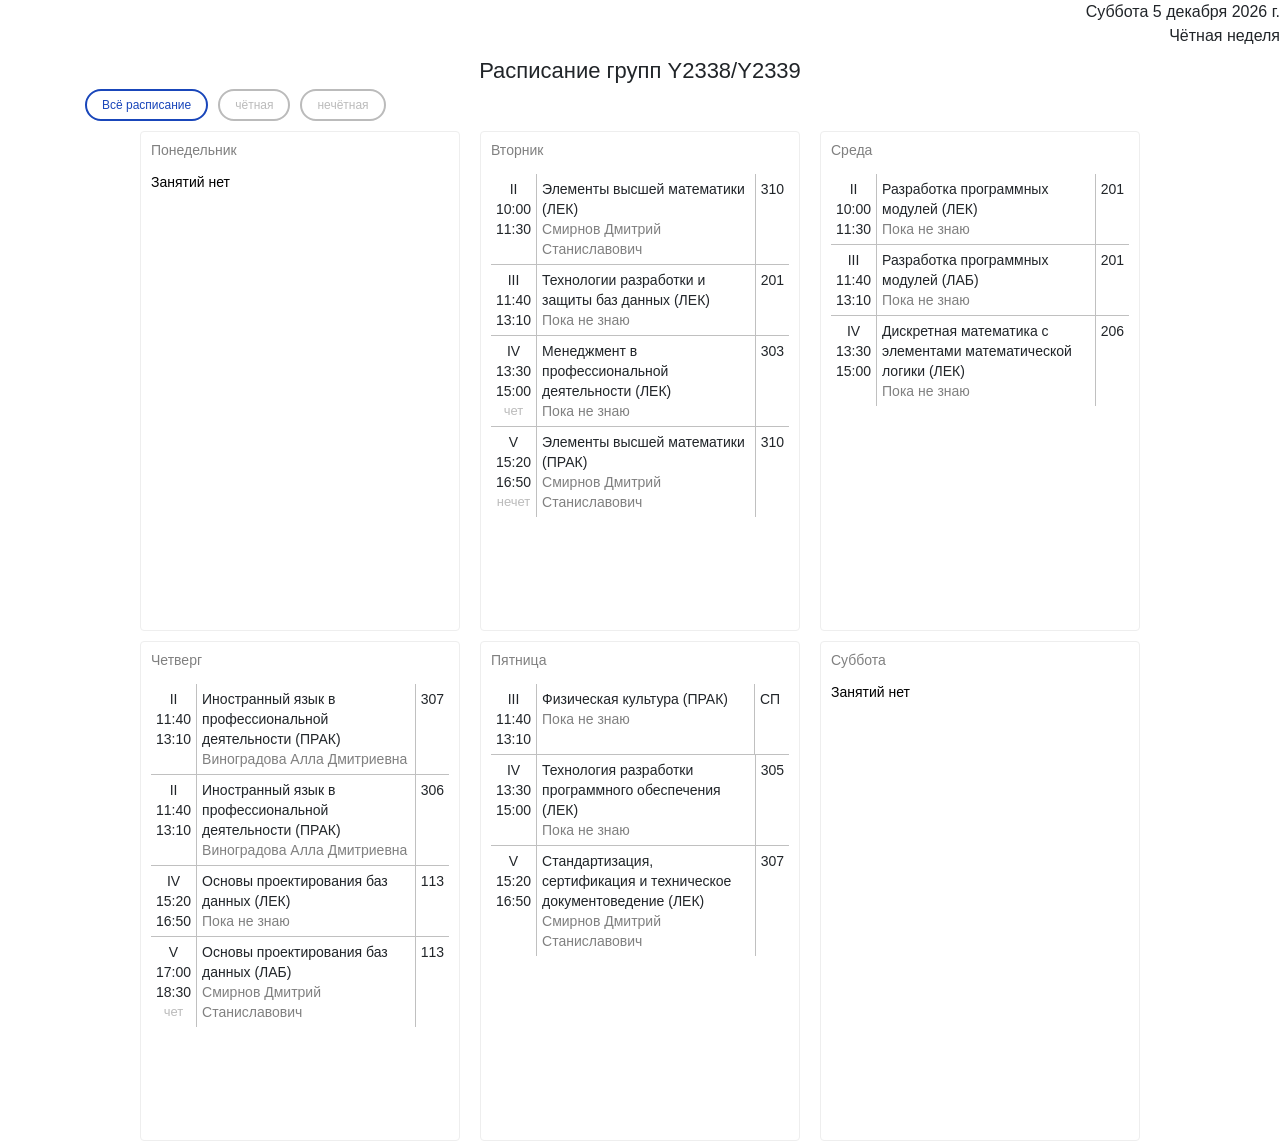
==== css/index.html @ 1cdcd863 "Add files via upload" ====
<!doctype html>
<html lang="en">

<head>
    <title> Y2338/Y2339</title>
    <!-- Required meta tags -->
    <meta charset="utf-8">
    <meta name="viewport" content="width=device-width, initial-scale=1, shrink-to-fit=no">

    <!-- Bootstrap CSS -->
    <link rel="stylesheet" href="https://stackpath.bootstrapcdn.com/bootstrap/4.3.1/css/bootstrap.min.css"
        integrity="sha384-ggOyR0iXCbMQv3Xipma34MD+dH/1fQ784/j6cY/iJTQUOhcWr7x9JvoRxT2MZw1T" crossorigin="anonymous">
    <link rel="stylesheet" href="/css/style.css">
</head>

<body>
    <div class="date">
        <span id="date"></span>
    </div>
    <div class="number_week">
        <input type="date" id="week">
        <span>Порядковый номер недели: </span> <output></output>
    </div>
    <p class="chetnost"></p>


    <div class="name">
        <h1>Расписание групп Y2338/Y2339</h1>
    </div>
    <div class="container">
        <div class="buttons">
            <button class="btn_blue__active" id="all">Всё расписание</button>
            <button class="btn_blue" id="chet">чётная</button>
            <button class="btn_blue" id="nechet">нечётная</button>
        </div>
        <div class="menu">
            <nav>
                <ul>
                    <li><a href="#пн">пн</a></li>
                    <li><a href="#вт">вт</a></li>
                    <li><a href="#ср">ср</a></li>
                    <li><a href="#чт">чт</a></li>
                    <li><a href="#пт">пт</a></li>
                    <li><a href="#сб">сб</a></li>
                </ul>
            </nav>
        </div>


        <section class="chet">
            <div class="chet-rects">
                <div class="chet-rects-block">
                    <div class="chet-rects-block-day" id="пн">
                        <h2>Понедельник</h2>
                    </div>
                    <h3>Занятий нет</h3>
                </div>
                <div class="chet-rects-block">
                    <div class="chet-rects-block-day" id="вт">
                        <h2>Вторник</h2>
                    </div>
                    <div class="chet-rects-block-lessons">
                        <div class="chet-rects-block-lessons-block">
                            <div class="chet-rects-block-lessons-block-time">
                                <span>II</span>
                                <span>10:00</span>
                                <span>11:30</span>
                            </div>
                            <div class="chet-rects-block-lessons-block-info">
                                <span>Элементы высшей математики (ЛЕК)</span>
                                <span>Смирнов Дмитрий Станиславович</span>
                            </div>
                            <div class="chet-rects-block-lessons-block-cabinet">
                                <span>310</span>
                            </div>
                        </div>
                        <div class="chet-rects-block-lessons-block">
                            <div class="chet-rects-block-lessons-block-time">
                                <span>III</span>
                                <span>11:40</span>
                                <span>13:10</span>
                            </div>
                            <div class="chet-rects-block-lessons-block-info">
                                <span>Технологии разработки и защиты баз данных (ЛЕК)</span>
                                <span>Пока не знаю</span>
                            </div>
                            <div class="chet-rects-block-lessons-block-cabinet">
                                <span>201</span>
                            </div>
                        </div>
                        <div class="chet-rects-block-lessons-block" id="chet_block">
                            <div class="chet-rects-block-lessons-block-time">
                                <span>IV</span>
                                <span>13:30</span>
                                <span>15:00</span>
                                <span>чет</span>
                            </div>
                            <div class="chet-rects-block-lessons-block-info">
                                <span>Менеджмент в профессиональной деятельности (ЛЕК)</span>
                                <span>Пока не знаю</span>
                            </div>
                            <div class="chet-rects-block-lessons-block-cabinet">
                                <span>303</span>
                            </div>
                        </div>
                        <div class="chet-rects-block-lessons-block-bottom" id="nechet_block">
                            <div class="chet-rects-block-lessons-block-time">
                                <span>V</span>
                                <span>15:20</span>
                                <span>16:50</span>
                                <span>нечет</span>
                            </div>
                            <div class="chet-rects-block-lessons-block-info">
                                <span>Элементы высшей математики (ПРАК)</span>
                                <span>Смирнов Дмитрий Станиславович</span>
                            </div>
                            <div class="chet-rects-block-lessons-block-cabinet">
                                <span>310</span>
                            </div>
                        </div>
                    </div>
                </div>
                <div class="chet-rects-block">
                    <div class="chet-rects-block-day" id="ср">
                        <h2>Среда</h2>
                    </div>
                    <div class="chet-rects-block-lessons">
                        <div class="chet-rects-block-lessons-block">
                            <div class="chet-rects-block-lessons-block-time">
                                <span>II</span>
                                <span>10:00</span>
                                <span>11:30</span>
                            </div>
                            <div class="chet-rects-block-lessons-block-info">
                                <span>Разработка программных модулей (ЛЕК)</span>
                                <span>Пока не знаю</span>
                            </div>
                            <div class="chet-rects-block-lessons-block-cabinet">
                                <span>201</span>
                            </div>
                        </div>
                        <div class="chet-rects-block-lessons-block">
                            <div class="chet-rects-block-lessons-block-time">
                                <span>III</span>
                                <span>11:40</span>
                                <span>13:10</span>
                            </div>
                            <div class="chet-rects-block-lessons-block-info">
                                <span>Разработка программных модулей (ЛАБ)</span>
                                <span>Пока не знаю</span>
                            </div>
                            <div class="chet-rects-block-lessons-block-cabinet">
                                <span>201</span>
                            </div>
                        </div>
                        <div class="chet-rects-block-lessons-block-bottom">
                            <div class="chet-rects-block-lessons-block-time">
                                <span>IV</span>
                                <span>13:30</span>
                                <span>15:00</span>
                            </div>
                            <div class="chet-rects-block-lessons-block-info">
                                <span>Дискретная математика с элементами математической логики (ЛЕК)</span>
                                <span>Пока не знаю</span>
                            </div>
                            <div class="chet-rects-block-lessons-block-cabinet">
                                <span>206</span>
                            </div>
                        </div>
                    </div>
                </div>


                <div class="chet-rects-block">
                    <div class="chet-rects-block-day" id="чт">
                        <h2>Четверг</h2>
                    </div>
                    <div class="chet-rects-block-lessons">
                        <div class="chet-rects-block-lessons-block">
                            <div class="chet-rects-block-lessons-block-time">
                                <span>II</span>
                                <span>11:40</span>
                                <span>13:10</span>
                            </div>
                            <div class="chet-rects-block-lessons-block-info">
                                <span>Иностранный язык в профессиональной деятельности (ПРАК)</span>
                                <span>Виноградова Алла Дмитриевна</span>
                            </div>
                            <div class="chet-rects-block-lessons-block-cabinet">
                                <span>307</span>
                            </div>
                        </div>
                        <div class="chet-rects-block-lessons-block">
                            <div class="chet-rects-block-lessons-block-time">
                                <span>II</span>
                                <span>11:40</span>
                                <span>13:10</span>
                            </div>
                            <div class="chet-rects-block-lessons-block-info">
                                <span>Иностранный язык в профессиональной деятельности (ПРАК)</span>
                                <span>Виноградова Алла Дмитриевна</span>
                            </div>
                            <div class="chet-rects-block-lessons-block-cabinet">
                                <span>306</span>
                            </div>
                        </div>
                        <div class="chet-rects-block-lessons-block" id="bottom">
                            <div class="chet-rects-block-lessons-block-time">
                                <span>IV</span>
                                <span>15:20</span>
                                <span>16:50</span>
                            </div>
                            <div class="chet-rects-block-lessons-block-info">
                                <span>Основы проектирования баз данных (ЛЕК)</span>
                                <span>Пока не знаю</span>
                            </div>
                            <div class="chet-rects-block-lessons-block-cabinet">
                                <span>113</span>
                            </div>
                        </div>
                        <div class="chet-rects-block-lessons-block-bottom" id="chet_blocktwo">
                            <div class="chet-rects-block-lessons-block-time">
                                <span>V</span>
                                <span>17:00</span>
                                <span>18:30</span>
                                <span>чет</span>
                            </div>
                            <div class="chet-rects-block-lessons-block-info">
                                <span>Основы проектирования баз данных (ЛАБ)</span>
                                <span>Смирнов Дмитрий Станиславович</span>
                            </div>
                            <div class="chet-rects-block-lessons-block-cabinet">
                                <span>113</span>
                            </div>
                        </div>
                    </div>
                </div>
                <div class="chet-rects-block">
                    <div class="chet-rects-block-day" id="пт">
                        <h2>Пятница</h2>
                    </div>
                    <div class="chet-rects-block-lessons">
                        <div class="chet-rects-block-lessons-block">
                            <div class="chet-rects-block-lessons-block-time">
                                <span>III</span>
                                <span>11:40</span>
                                <span>13:10</span>
                            </div>
                            <div class="chet-rects-block-lessons-block-info">
                                <span>Физическая культура (ПРАК)</span>
                                <span>Пока не знаю</span>
                            </div>
                            <div class="chet-rects-block-lessons-block-cabinet">
                                <span>СП </span>
                            </div>
                        </div>
                        <div class="chet-rects-block-lessons-block">
                            <div class="chet-rects-block-lessons-block-time">
                                <span>IV</span>
                                <span>13:30</span>
                                <span>15:00</span>
                            </div>
                            <div class="chet-rects-block-lessons-block-info">
                                <span>Технология разработки программного обеспечения (ЛЕК)</span>
                                <span>Пока не знаю</span>
                            </div>
                            <div class="chet-rects-block-lessons-block-cabinet">
                                <span>305</span>
                            </div>
                        </div>
                        <div class="chet-rects-block-lessons-block-bottom">
                            <div class="chet-rects-block-lessons-block-time">
                                <span>V</span>
                                <span>15:20</span>
                                <span>16:50</span>
                            </div>
                            <div class="chet-rects-block-lessons-block-info">
                                <span>Стандартизация, сертификация и техническое документоведение (ЛЕК)</span>
                                <span>Смирнов Дмитрий Станиславович</span>
                            </div>
                            <div class="chet-rects-block-lessons-block-cabinet">
                                <span>307</span>
                            </div>
                        </div>
                    </div>
                </div>
                <div class="chet-rects-block">
                    <div class="chet-rects-block-day" id="сб">
                        <h2>Суббота</h2>
                    </div>
                    <h3>Занятий нет</h3>
                </div>

        </section>
    </div>
    <!-- Optional JavaScript -->
    <script src="/k.js"></script>
    <!-- jQuery first, then Popper.js, then Bootstrap JS -->
    <script src="https://code.jquery.com/jquery-3.3.1.slim.min.js"
        integrity="sha384-q8i/X+965DzO0rT7abK41JStQIAqVgRVzpbzo5smXKp4YfRvH+8abtTE1Pi6jizo" crossorigin="anonymous">
    </script>
    <script src="https://cdnjs.cloudflare.com/ajax/libs/popper.js/1.14.7/umd/popper.min.js"
        integrity="sha384-UO2eT0CpHqdSJQ6hJty5KVphtPhzWj9WO1clHTMGa3JDZwrnQq4sF86dIHNDz0W1" crossorigin="anonymous">
    </script>
    <script src="https://stackpath.bootstrapcdn.com/bootstrap/4.3.1/js/bootstrap.min.js"
        integrity="sha384-JjSmVgyd0p3pXB1rRibZUAYoIIy6OrQ6VrjIEaFf/nJGzIxFDsf4x0xIM+B07jRM" crossorigin="anonymous">
    </script>

</body>

</html>
---- css/style.css ----
:root {
  font-size: 10px;
}
body,
html {
  scroll-behavior: smooth;
}
input {
  display: none;
}
.chetnost {
  text-align: right;
  font-size: 1.6rem;
}
.number_week {
  display: none;
}
.display_none {
  display: none;
}
.display_block {
  display: block;
  display: flex;
  font-size: 100%;
  border-bottom: 1px solid silver;
  transition: background 0.3s;
}
.display_block:hover {
  background-color: #abb;
}
.display_block_border_none {
  display: block;
  display: flex;
  font-size: 100%;
  border: none;
  transition: background 0.3s;
}
.display_block_border_none:hover {
  background-color: #abb;
}
.btn_blue {
  display: block;
  background-color: #fff;
  color: #bbb;
  padding: 0.5rem 1.5rem;
  border: 2px solid #bbb;
  font-size: 1.2rem;
  border-radius: 2rem;
  outline: none;
  margin-right: 1rem;
}
.btn_blue:focus {
  outline: none;
}
.btn_blue__active {
  display: block;
  background-color: #fff;
  padding: 0.5rem 1.5rem;
  font-size: 1.2rem;
  border-radius: 2rem;
  outline: none;
  margin-right: 1rem;
  border: 2px solid #1946ba;
  color: #1946ba;
  transition: background 0.3s;
}
.btn_blue__active:hover {
  border: 2px solid #1946ba;
  color: #1946ba;
}
.btn_blue__active:focus {
  outline: none;
}
.buttons {
  display: flex;
}
.menu {
  display: block;
  display: flex;
  justify-content: center;
  margin-top: 1rem;
}
.menu ul {
  display: flex;
}
.menu ul li {
  list-style: none;
  margin-right: 3rem;
}
.menu ul li a {
  text-decoration: none;
  font-size: 2rem;
  color: #000;
}
.date {
  text-align: right;
  font-size: 1.6rem;
}
.name {
  text-align: center;
}
.name h1 {
  font-size: 2.2rem;
}
h2 {
  color: gray;
  margin-bottom: 1.5rem;
}
h3 {
  font-size: 1.4rem;
  color: #000;
  font-weight: 400;
}
.chet {
  display: flex;
  justify-content: center;
}
.chet-rects {
  display: flex;
  flex-wrap: wrap;
  justify-content: center;
  margin: 0 auto;
}
.chet-rects-block {
  width: 32rem;
  height: 50rem;
  display: inline-block;
  /* background-color: #f9f9f9; */
  border: 1px solid #EEEEEE;
  padding: 1rem;
  border-radius: 0.4rem;
  margin-top: 1rem;
  margin-left: 1rem;
  margin-right: 1rem;
  vertical-align: top;
  font-size: 1.4rem;
  line-height: 2rem;
}
.chet-rects-block-day h2 {
  font-size: 1.4rem;
}
.chet-rects-block-lessons-block {
  display: flex;
  font-size: 100%;
  border-bottom: 1px solid silver;
  transition: background 0.3s;
}
.chet-rects-block-lessons-block:hover {
  background-color: #abb;
}
.chet-rects-block-lessons-block-bottom {
  display: flex;
  font-size: 100%;
  border-bottom: none;
  transition: background 0.3s;
}
.chet-rects-block-lessons-block-bottom:hover {
  background-color: #abb;
}
.chet-rects-block-lessons-block-time {
  padding: 0.5rem;
  display: flex;
  flex-direction: column;
  text-align: center;
  border-right: 1px solid silver;
}
.chet-rects-block-lessons-block-time span:nth-child(4) {
  font-size: 1.3rem;
  color: #bbb;
}
.chet-rects-block-lessons-block-info {
  display: flex;
  flex-direction: column;
  padding: 0.5rem;
  width: 40rem;
}
.chet-rects-block-lessons-block-info span:nth-child(2) {
  color: gray;
}
.chet-rects-block-lessons-block-cabinet {
  padding: 0.5rem;
  border-left: 1px solid silver;
}
@media (max-width: 700px) {
  .date {
    text-align: center;
  }
  .buttons {
    justify-content: center;
  }
  .chetnost {
    text-align: center;
  }
}
@media (min-width: 700px) {
  .menu {
    display: none;
  }
}
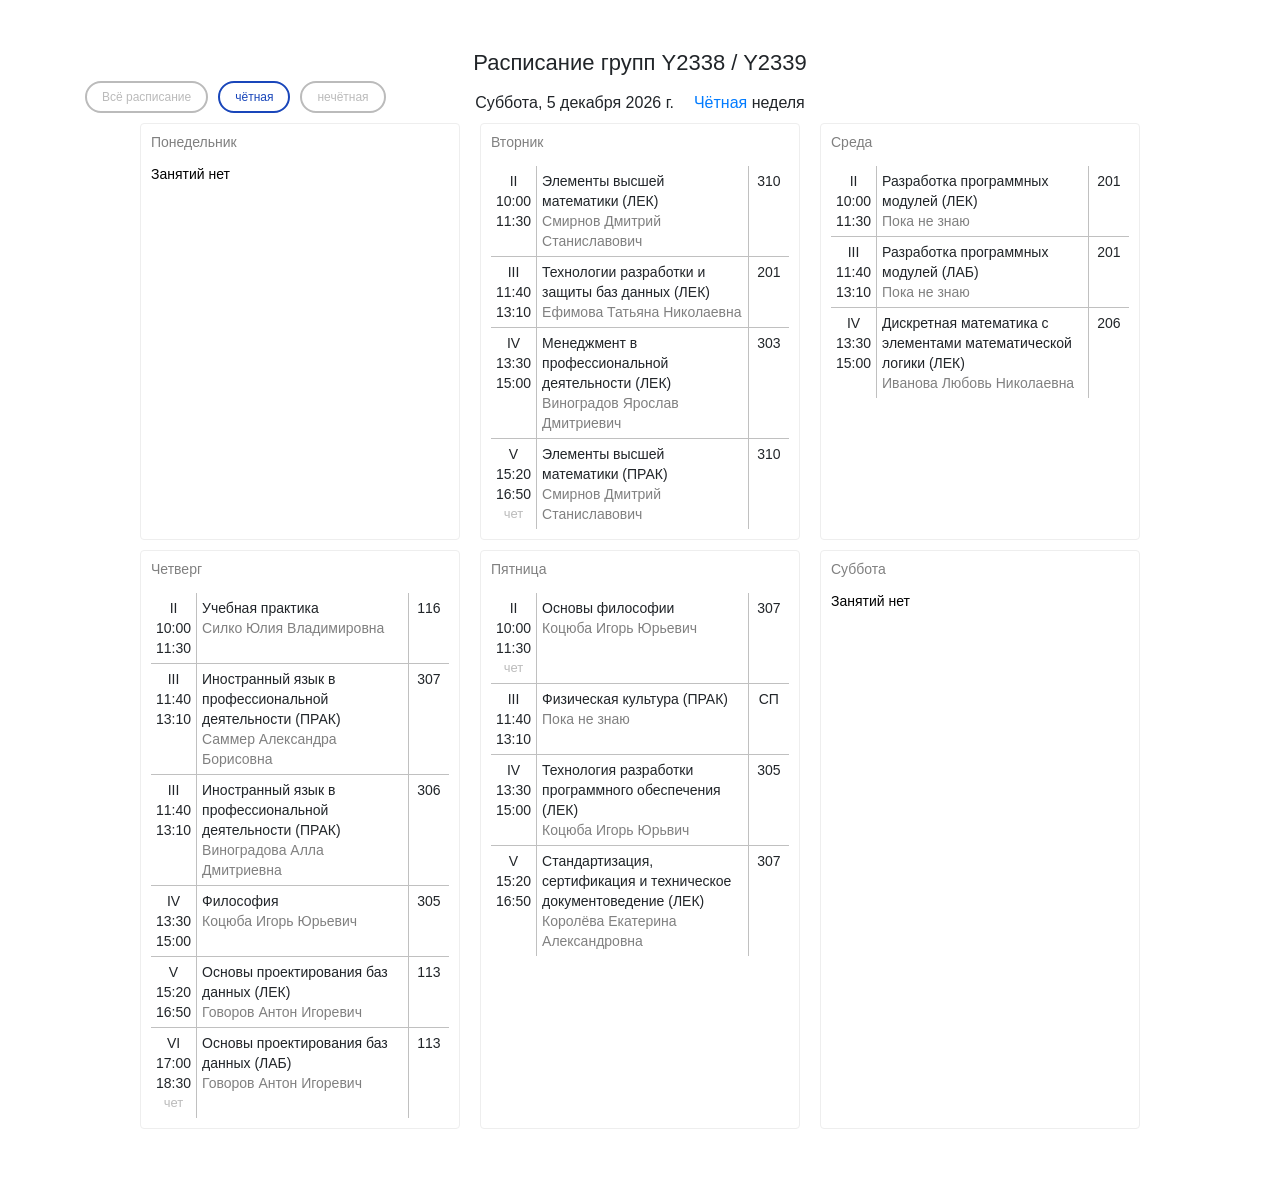
==== commit f408e2bd: "Add files via upload" ====
--- a/css/index.html
+++ b/css/index.html
@@ -11,27 +11,36 @@
     <link rel="stylesheet" href="https://stackpath.bootstrapcdn.com/bootstrap/4.3.1/css/bootstrap.min.css"
         integrity="sha384-ggOyR0iXCbMQv3Xipma34MD+dH/1fQ784/j6cY/iJTQUOhcWr7x9JvoRxT2MZw1T" crossorigin="anonymous">
     <link rel="stylesheet" href="/css/style.css">
+    <link rel="icon" type="image/png" sizes="16x16" href="/icon.png">
 </head>
 
 <body>
-    <div class="date">
-        <span id="date"></span>
+
+    <div class="name">
+        <h1>Расписание групп Y2338 / Y2339</h1>
     </div>
-    <div class="number_week">
-        <input type="date" id="week">
-        <span>Порядковый номер недели: </span> <output></output>
-    </div>
-    <p class="chetnost"></p>
-
-
-    <div class="name">
-        <h1>Расписание групп Y2338/Y2339</h1>
-    </div>
+
     <div class="container">
-        <div class="buttons">
-            <button class="btn_blue__active" id="all">Всё расписание</button>
-            <button class="btn_blue" id="chet">чётная</button>
-            <button class="btn_blue" id="nechet">нечётная</button>
+        <div class="flex">
+            <div class="buttons">
+                <button class="btn_blue__active" id="all">Всё расписание</button>
+                <button class="btn_blue" id="chet">чётная</button>
+                <button class="btn_blue" id="nechet">нечётная</button>
+            </div>
+            <div class="info">
+                <div class="date">
+                    <span id="date"></span>
+                </div>
+                <div class="number_week">
+                    <input type="date" id="week">
+                    <span>Порядковый номер недели: </span> <output></output>
+                </div>
+                <div class="chetnost_block">
+                    <p>
+                        <a href="#" class="chetnost"></a> неделя
+                    </p>
+                </div>
+            </div>
         </div>
         <div class="menu">
             <nav>
@@ -46,7 +55,6 @@
             </nav>
         </div>
 
-
         <section class="chet">
             <div class="chet-rects">
                 <div class="chet-rects-block">
@@ -67,7 +75,7 @@
                                 <span>11:30</span>
                             </div>
                             <div class="chet-rects-block-lessons-block-info">
-                                <span>Элементы высшей математики (ЛЕК)</span>
+                                <span>Элементы высшей математики (ЛЕК)</span>
                                 <span>Смирнов Дмитрий Станиславович</span>
                             </div>
                             <div class="chet-rects-block-lessons-block-cabinet">
@@ -82,25 +90,39 @@
                             </div>
                             <div class="chet-rects-block-lessons-block-info">
                                 <span>Технологии разработки и защиты баз данных (ЛЕК)</span>
-                                <span>Пока не знаю</span>
+                                <span>Ефимова Татьяна Николаевна</span>
                             </div>
                             <div class="chet-rects-block-lessons-block-cabinet">
                                 <span>201</span>
                             </div>
                         </div>
-                        <div class="chet-rects-block-lessons-block" id="chet_block">
+                        <div class="chet-rects-block-lessons-block">
                             <div class="chet-rects-block-lessons-block-time">
                                 <span>IV</span>
                                 <span>13:30</span>
                                 <span>15:00</span>
+                            </div>
+                            <div class="chet-rects-block-lessons-block-info">
+                                <span>Менеджмент в профессиональной деятельности (ЛЕК)</span>
+                                <span>Виноградов Ярослав Дмитриевич</span>
+                            </div>
+                            <div class="chet-rects-block-lessons-block-cabinet">
+                                <span>303</span>
+                            </div>
+                        </div>
+                        <div class="chet-rects-block-lessons-block" id="chet_block">
+                            <div class="chet-rects-block-lessons-block-time">
+                                <span>V</span>
+                                <span>15:20</span>
+                                <span>16:50</span>
                                 <span>чет</span>
                             </div>
                             <div class="chet-rects-block-lessons-block-info">
-                                <span>Менеджмент в профессиональной деятельности (ЛЕК)</span>
-                                <span>Пока не знаю</span>
-                            </div>
-                            <div class="chet-rects-block-lessons-block-cabinet">
-                                <span>303</span>
+                                <span>Элементы высшей математики (ПРАК)</span>
+                                <span>Смирнов Дмитрий Станиславович</span>
+                            </div>
+                            <div class="chet-rects-block-lessons-block-cabinet">
+                                <span>310</span>
                             </div>
                         </div>
                         <div class="chet-rects-block-lessons-block-bottom" id="nechet_block">
@@ -111,11 +133,11 @@
                                 <span>нечет</span>
                             </div>
                             <div class="chet-rects-block-lessons-block-info">
-                                <span>Элементы высшей математики (ПРАК)</span>
-                                <span>Смирнов Дмитрий Станиславович</span>
-                            </div>
-                            <div class="chet-rects-block-lessons-block-cabinet">
-                                <span>310</span>
+                                <span>Менеджмент в профессиональной деятельности (ПРАК)</span>
+                                <span>Виноградов Ярослав Дмитриевич</span>
+                            </div>
+                            <div class="chet-rects-block-lessons-block-cabinet">
+                                <span>303</span>
                             </div>
                         </div>
                     </div>
@@ -161,7 +183,7 @@
                             </div>
                             <div class="chet-rects-block-lessons-block-info">
                                 <span>Дискретная математика с элементами математической логики (ЛЕК)</span>
-                                <span>Пока не знаю</span>
+                                <span>Иванова Любовь Николаевна</span>
                             </div>
                             <div class="chet-rects-block-lessons-block-cabinet">
                                 <span>206</span>
@@ -179,12 +201,26 @@
                         <div class="chet-rects-block-lessons-block">
                             <div class="chet-rects-block-lessons-block-time">
                                 <span>II</span>
+                                <span>10:00</span>
+                                <span>11:30</span>
+                            </div>
+                            <div class="chet-rects-block-lessons-block-info">
+                                <span>Учебная практика</span>
+                                <span>Силко Юлия Владимировна</span>
+                            </div>
+                            <div class="chet-rects-block-lessons-block-cabinet">
+                                <span>116</span>
+                            </div>
+                        </div>
+                        <div class="chet-rects-block-lessons-block">
+                            <div class="chet-rects-block-lessons-block-time">
+                                <span>III</span>
                                 <span>11:40</span>
                                 <span>13:10</span>
                             </div>
                             <div class="chet-rects-block-lessons-block-info">
                                 <span>Иностранный язык в профессиональной деятельности (ПРАК)</span>
-                                <span>Виноградова Алла Дмитриевна</span>
+                                <span>Саммер Александра Борисовна</span>
                             </div>
                             <div class="chet-rects-block-lessons-block-cabinet">
                                 <span>307</span>
@@ -192,7 +228,7 @@
                         </div>
                         <div class="chet-rects-block-lessons-block">
                             <div class="chet-rects-block-lessons-block-time">
-                                <span>II</span>
+                                <span>III</span>
                                 <span>11:40</span>
                                 <span>13:10</span>
                             </div>
@@ -204,15 +240,29 @@
                                 <span>306</span>
                             </div>
                         </div>
-                        <div class="chet-rects-block-lessons-block" id="bottom">
+                        <div class="chet-rects-block-lessons-block">
                             <div class="chet-rects-block-lessons-block-time">
                                 <span>IV</span>
+                                <span>13:30</span>
+                                <span>15:00</span>
+                            </div>
+                            <div class="chet-rects-block-lessons-block-info">
+                                <span>Философия</span>
+                                <span>Коцюба Игорь Юрьевич</span>
+                            </div>
+                            <div class="chet-rects-block-lessons-block-cabinet">
+                                <span>305</span>
+                            </div>
+                        </div>
+                        <div class="chet-rects-block-lessons-block" id="fil">
+                            <div class="chet-rects-block-lessons-block-time">
+                                <span>V</span>
                                 <span>15:20</span>
                                 <span>16:50</span>
                             </div>
                             <div class="chet-rects-block-lessons-block-info">
                                 <span>Основы проектирования баз данных (ЛЕК)</span>
-                                <span>Пока не знаю</span>
+                                <span>Говоров Антон Игоревич</span>
                             </div>
                             <div class="chet-rects-block-lessons-block-cabinet">
                                 <span>113</span>
@@ -220,14 +270,14 @@
                         </div>
                         <div class="chet-rects-block-lessons-block-bottom" id="chet_blocktwo">
                             <div class="chet-rects-block-lessons-block-time">
-                                <span>V</span>
+                                <span>VI</span>
                                 <span>17:00</span>
                                 <span>18:30</span>
                                 <span>чет</span>
                             </div>
                             <div class="chet-rects-block-lessons-block-info">
                                 <span>Основы проектирования баз данных (ЛАБ)</span>
-                                <span>Смирнов Дмитрий Станиславович</span>
+                                <span>Говоров Антон Игоревич</span>
                             </div>
                             <div class="chet-rects-block-lessons-block-cabinet">
                                 <span>113</span>
@@ -238,59 +288,73 @@
                 <div class="chet-rects-block">
                     <div class="chet-rects-block-day" id="пт">
                         <h2>Пятница</h2>
-                    </div>
-                    <div class="chet-rects-block-lessons">
-                        <div class="chet-rects-block-lessons-block">
-                            <div class="chet-rects-block-lessons-block-time">
-                                <span>III</span>
-                                <span>11:40</span>
-                                <span>13:10</span>
-                            </div>
-                            <div class="chet-rects-block-lessons-block-info">
-                                <span>Физическая культура (ПРАК)</span>
-                                <span>Пока не знаю</span>
-                            </div>
-                            <div class="chet-rects-block-lessons-block-cabinet">
-                                <span>СП </span>
-                            </div>
-                        </div>
-                        <div class="chet-rects-block-lessons-block">
-                            <div class="chet-rects-block-lessons-block-time">
-                                <span>IV</span>
-                                <span>13:30</span>
-                                <span>15:00</span>
-                            </div>
-                            <div class="chet-rects-block-lessons-block-info">
-                                <span>Технология разработки программного обеспечения (ЛЕК)</span>
-                                <span>Пока не знаю</span>
-                            </div>
-                            <div class="chet-rects-block-lessons-block-cabinet">
-                                <span>305</span>
-                            </div>
-                        </div>
-                        <div class="chet-rects-block-lessons-block-bottom">
-                            <div class="chet-rects-block-lessons-block-time">
-                                <span>V</span>
-                                <span>15:20</span>
-                                <span>16:50</span>
-                            </div>
-                            <div class="chet-rects-block-lessons-block-info">
-                                <span>Стандартизация, сертификация и техническое документоведение (ЛЕК)</span>
-                                <span>Смирнов Дмитрий Станиславович</span>
+                        <div class="chet-rects-block-lessons-block" id="chet_threeblock">
+                            <div class="chet-rects-block-lessons-block-time">
+                                <span>II</span>
+                                <span>10:00</span>
+                                <span>11:30</span>
+                                <span>чет</span>
+                            </div>
+                            <div class="chet-rects-block-lessons-block-info">
+                                <span>Основы философии</span>
+                                <span>Коцюба Игорь Юрьевич</span>
                             </div>
                             <div class="chet-rects-block-lessons-block-cabinet">
                                 <span>307</span>
                             </div>
                         </div>
-                    </div>
-                </div>
-                <div class="chet-rects-block">
-                    <div class="chet-rects-block-day" id="сб">
+                        <div class="chet-rects-block-lessons">
+                            <div class="chet-rects-block-lessons-block">
+                                <div class="chet-rects-block-lessons-block-time">
+                                    <span>III</span>
+                                    <span>11:40</span>
+                                    <span>13:10</span>
+                                </div>
+                                <div class="chet-rects-block-lessons-block-info">
+                                    <span>Физическая культура (ПРАК)</span>
+                                    <span>Пока не знаю</span>
+                                </div>
+                                <div class="chet-rects-block-lessons-block-cabinet">
+                                    <span>СП </span>
+                                </div>
+                            </div>
+                            <div class="chet-rects-block-lessons-block">
+                                <div class="chet-rects-block-lessons-block-time">
+                                    <span>IV</span>
+                                    <span>13:30</span>
+                                    <span>15:00</span>
+                                </div>
+                                <div class="chet-rects-block-lessons-block-info">
+                                    <span>Технология разработки программного обеспечения (ЛЕК)</span>
+                                    <span>Коцюба Игорь Юрьвич</span>
+                                </div>
+                                <div class="chet-rects-block-lessons-block-cabinet">
+                                    <span>305</span>
+                                </div>
+                            </div>
+                            <div class="chet-rects-block-lessons-block-bottom">
+                                <div class="chet-rects-block-lessons-block-time">
+                                    <span>V</span>
+                                    <span>15:20</span>
+                                    <span>16:50</span>
+                                </div>
+                                <div class="chet-rects-block-lessons-block-info">
+                                    <span>Стандартизация, сертификация и техническое документоведение (ЛЕК)</span>
+                                    <span>Королёва Екатерина Александровна</span>
+                                </div>
+                                <div class="chet-rects-block-lessons-block-cabinet">
+                                    <span>307</span>
+                                </div>
+                            </div>
+                        </div>
+                    </div>
+                </div>
+                <div class="chet-rects-block">
+                    <div class="chet-rects-block-day" id="сб sb">
                         <h2>Суббота</h2>
                     </div>
                     <h3>Занятий нет</h3>
                 </div>
-
         </section>
     </div>
     <!-- Optional JavaScript -->
--- a/css/style.css
+++ b/css/style.css
@@ -1,5 +1,12 @@
 :root {
   font-size: 10px;
+}
+* {
+  font-family: sans-serif;
+}
+body {
+  padding-top: 5rem;
+  padding: 5rem;
 }
 body,
 html {
@@ -8,9 +15,23 @@
 input {
   display: none;
 }
-.chetnost {
-  text-align: right;
+.flex {
+  display: flex;
+}
+.info {
+  display: flex;
+  margin-top: 1rem;
+  margin-left: 1rem;
+}
+.info a {
+  text-decoration: none;
+}
+.chetnost_block {
+  margin-left: 2rem;
   font-size: 1.6rem;
+}
+.chetnost_block span:nth-child(1) {
+  color: #1946BA;
 }
 .number_week {
   display: none;
@@ -26,7 +47,7 @@
   transition: background 0.3s;
 }
 .display_block:hover {
-  background-color: #abb;
+  background-color: #f2f2f2;
 }
 .display_block_border_none {
   display: block;
@@ -36,7 +57,7 @@
   transition: background 0.3s;
 }
 .display_block_border_none:hover {
-  background-color: #abb;
+  background-color: #f2f2f2;
 }
 .btn_blue {
   display: block;
@@ -64,15 +85,12 @@
   color: #1946ba;
   transition: background 0.3s;
 }
-.btn_blue__active:hover {
-  border: 2px solid #1946ba;
-  color: #1946ba;
-}
 .btn_blue__active:focus {
   outline: none;
 }
 .buttons {
   display: flex;
+  z-index: 2;
 }
 .menu {
   display: block;
@@ -93,7 +111,6 @@
   color: #000;
 }
 .date {
-  text-align: right;
   font-size: 1.6rem;
 }
 .name {
@@ -123,7 +140,7 @@
 }
 .chet-rects-block {
   width: 32rem;
-  height: 50rem;
+  height: auto;
   display: inline-block;
   /* background-color: #f9f9f9; */
   border: 1px solid #EEEEEE;
@@ -146,7 +163,7 @@
   transition: background 0.3s;
 }
 .chet-rects-block-lessons-block:hover {
-  background-color: #abb;
+  background-color: #f2f2f2;
 }
 .chet-rects-block-lessons-block-bottom {
   display: flex;
@@ -155,7 +172,7 @@
   transition: background 0.3s;
 }
 .chet-rects-block-lessons-block-bottom:hover {
-  background-color: #abb;
+  background-color: #f2f2f2;
 }
 .chet-rects-block-lessons-block-time {
   padding: 0.5rem;
@@ -178,18 +195,39 @@
   color: gray;
 }
 .chet-rects-block-lessons-block-cabinet {
+  width: 7rem;
   padding: 0.5rem;
   border-left: 1px solid silver;
-}
-@media (max-width: 700px) {
+  text-align: center;
+}
+@media (max-width: 799px) {
+  .chet-rects-block {
+    height: auto;
+  }
+  body {
+    padding-top: 2rem;
+    padding-bottom: 2rem;
+  }
   .date {
     text-align: center;
   }
   .buttons {
+    margin-top: 1rem;
+    margin-bottom: 1rem;
     justify-content: center;
   }
-  .chetnost {
+  .chetnost_block {
+    margin-left: 0;
     text-align: center;
+  }
+  .flex {
+    text-align: center;
+    display: flex;
+    flex-direction: column;
+  }
+  .info {
+    display: flex;
+    flex-direction: column-reverse;
   }
 }
 @media (min-width: 700px) {
@@ -197,3 +235,41 @@
     display: none;
   }
 }
+@media (min-width: 1200px) {
+  .flex {
+    display: flex;
+    position: relative;
+    z-index: 2;
+    overflow: hidden;
+  }
+  .info {
+    display: flex;
+    width: 100%;
+    margin-top: 1rem;
+    margin-left: 0;
+    position: absolute;
+    justify-content: center;
+  }
+}
+@media (max-width: 450px) {
+  .name h1 {
+    font-size: 1.9rem;
+  }
+}
+@media (max-width: 450px) {
+  .name h1 {
+    font-size: 1.6rem;
+  }
+  .buttons button {
+    font-size: 1.2rem;
+  }
+  .btn_blue {
+    margin-right: 0.5rem;
+  }
+  .btn_blue__active {
+    margin-right: 0.5rem;
+  }
+  #date {
+    font-size: 1.3rem;
+  }
+}
